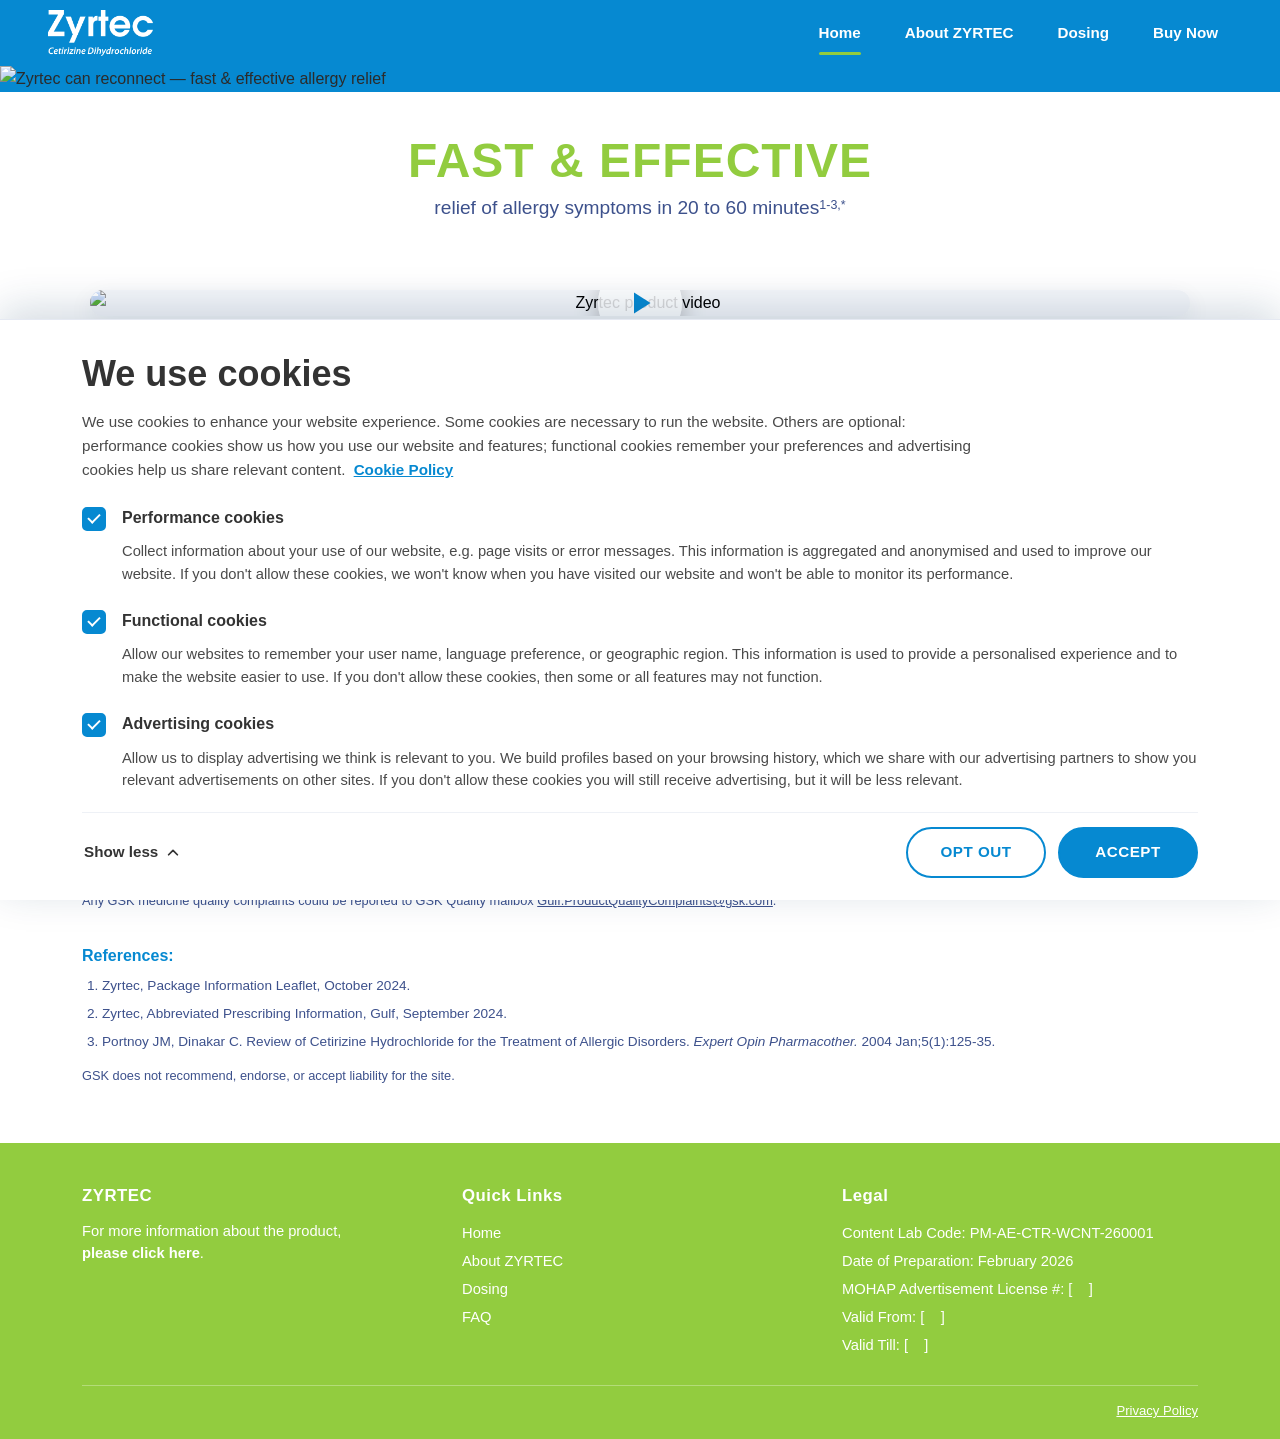
==== index.html @ 3677dd16 "init" ====
<!DOCTYPE html>
<html lang="en">

<head>
  <meta charset="UTF-8" />
  <meta name="viewport" content="width=device-width, initial-scale=1.0" />
  <meta name="description" content="ZYRTEC (Cetirizine Dihydrochloride) — fast & effective relief of allergy symptoms in 20 to 60 minutes." />
  <title>ZYRTEC — Fast &amp; Effective Allergy Relief</title>

  <!-- Bootstrap 5 -->
  <link href="https://cdn.jsdelivr.net/npm/bootstrap@5.3.3/dist/css/bootstrap.min.css" rel="stylesheet" />

  <link rel="stylesheet" href="./css/styles.css" />
</head>

<body>

  <!-- ============== NAVBAR ============== -->
  <nav class="navbar navbar-expand-lg zyrtec-navbar sticky-top" aria-label="Main navigation">
    <div class="container-fluid px-3 px-lg-5">
      <a class="navbar-brand" href="#" aria-label="Zyrtec home">
        <img src="./assets/zertec-logo.png" alt="Zyrtec - Cetirizine Dihydrochloride" class="brand-logo" />
      </a>

      <button class="navbar-toggler" type="button" data-bs-toggle="collapse" data-bs-target="#mainNav" aria-controls="mainNav" aria-expanded="false" aria-label="Toggle navigation">
        <span class="navbar-toggler-icon"></span>
      </button>

      <div class="collapse navbar-collapse justify-content-end" id="mainNav">
        <ul class="navbar-nav align-items-lg-center gap-lg-3">
          <li class="nav-item">
            <a class="nav-link active" aria-current="page" href="#">Home</a>
          </li>
          <li class="nav-item ">
            <a class="nav-link" href="about-zyrtec.html">About ZYRTEC</a>

          </li>
          <li class="nav-item"><a class="nav-link" href="dosing.html">Dosing</a></li>
          <li class="nav-item"><a class="nav-link" href="buy-now.html">Buy Now</a></li>

        </ul>
      </div>
    </div>
  </nav>

  <main id="home">

    <!-- ============== HERO ============== -->
    <section class="hero" aria-labelledby="hero-title">
      <img src="./assets/hero-img.png" alt="Zyrtec can reconnect — fast & effective allergy relief" class="hero-image" />
      <h1 id="hero-title" class="visually-hidden">Zyrtec can RECONNECT — fast and effective allergy relief</h1>
    </section>

    <!-- ============== FAST & EFFECTIVE ============== -->
    <section class="section-title-block text-center" aria-labelledby="fe-title">
      <div class="container">
        <h2 id="fe-title" class="fe-title">FAST &amp; EFFECTIVE</h2>
        <p class="fe-sub">relief of allergy symptoms in 20 to 60 minutes<sup>1-3,*</sup></p>
      </div>
    </section>

    <!-- ============== VIDEO ============== -->
    <section class="video-section" aria-label="Product video">
      <div class="container">
        <button type="button" class="video-thumb" aria-label="Play video">
          <img src="./assets/video-thumb.png" alt="Zyrtec product video" class="video-thumb-img" />
          <span class="video-play" aria-hidden="true">
            <svg viewBox="0 0 24 24" width="36" height="36">
              <path fill="currentColor" d="M8 5v14l11-7z" />
            </svg>
          </span>
        </button>
      </div>
    </section>

    <!-- ============== HOW IT WORKS / CTA CARDS ============== -->
    <section id="about" class="cta-cards" aria-labelledby="cta-heading">
      <div class="container">
        <h2 id="cta-heading" class="visually-hidden">Learn more about ZYRTEC</h2>
        <div class="row justify-content-center g-4">
          <article class="col-12 col-md-6 col-lg-5">
            <div class="cta-card">
              <div class="cta-card-icon">
                <img src="./assets/icon-fallback.png" alt="" class="cta-icon-img" />
              </div>
              <div class="cta-card-body">
                <h3 class="cta-card-title">About <strong>ZYRTEC</strong></h3>
                <a href="#" class="btn btn-lemon btn-sm">Learn More</a>
              </div>
            </div>
          </article>

          <article class="col-12 col-md-6 col-lg-5">
            <div class="cta-card">
              <div class="cta-card-icon">
                <img src="./assets/icon-dose.png" alt="" class="cta-icon-img" />
              </div>
              <div class="cta-card-body">
                <h3 class="cta-card-title">Dosing <strong>Guide</strong></h3>
                <a href="#" class="btn btn-lemon btn-sm">Learn More</a>
              </div>
            </div>
          </article>
        </div>
      </div>
    </section>







    <!-- ============== DISCLAIMER ============== -->
    <section class="disclaimer-section" aria-label="Disclaimer">
      <div class="container">
        <p>*Studies in healthy volunteers show that cetirizine, at doses of 5 and 10 mg strongly inhibits the wheal and flare reactions induced by very high concentrations of histamine into the skin, but the correlation with efficacy is not established.</p>
        <p>Consult your doctor/pharmacist before using the product.</p>
        <p>Trademarks are owned by or licensed to the GSK group of companies. &copy;2026 GSK group of companies or its licensor. All rights reserved.</p>
        <p>Zyrtec at the recommended dose is unlikely to affect your ability to drive or use machines. However, some patients being treated with Zyrtec may feel drowsy, tired or weak.<sup>1</sup></p>
        <p>The illustration used in this material is an artistic depiction and does not presume the models suffer from any disease or was subject to any medical intervention.</p>
        <p>This content is intended for UAE consumers only.</p>
        <p class="mt-3">If you get any side effects, talk to your doctor, pharmacist or nurse.<br>
          You can also report possible side effects for GSK medicines directly via <a href="mailto:gulf.safety@gsk.com">gulf.safety@gsk.com</a>.<br>
          Any GSK medicine quality complaints could be reported to GSK Quality mailbox <a href="mailto:Gulf.ProductQualityComplaints@gsk.com">Gulf.ProductQualityComplaints@gsk.com</a>.</p>
      </div>
    </section>

    <!-- ============== REFERENCES ============== -->
    <section class="references-section" aria-label="References">
      <div class="container">
        <h3 class="references-title">References:</h3>
        <ol class="references-list">
          <li>Zyrtec, Package Information Leaflet, October 2024.</li>
          <li>Zyrtec, Abbreviated Prescribing Information, Gulf, September 2024.</li>
          <li>Portnoy JM, Dinakar C. Review of Cetirizine Hydrochloride for the Treatment of Allergic Disorders. <em>Expert Opin Pharmacother.</em> 2004 Jan;5(1):125-35.</li>
        </ol>
        <p class="ref-note">GSK does not recommend, endorse, or accept liability for the site.</p>
      </div>
    </section>

  </main>

  <!-- ============== FOOTER ============== -->
  <footer class="zyrtec-footer" aria-label="Site footer">
    <div class="container">
      <div class="row g-4">
        <div class="col-md-4">
          <p class="footer-heading">ZYRTEC</p>
          <p class="footer-block">For more information about the product,<br>
            <a href="https://assets.gskinternet.com/pharma/GSKpro/Gulf/Zyrtec/pi_13875_v1_0.pdf" class="footer-link">please click here</a>.
          </p>
        </div>
        <div class="col-md-4">
          <p class="footer-heading">Quick Links</p>
          <ul class="footer-links">
            <li><a href="#">Home</a></li>
            <li><a href="about-zyrtec.html">About ZYRTEC</a></li>
            <li><a href="dosing.html">Dosing</a></li>
            <li><a href="faq.html">FAQ</a></li>
          </ul>
        </div>
        <div class="col-md-4">
          <p class="footer-heading">Legal</p>
          <ul class="footer-meta">
            <li>Content Lab Code: PM-AE-CTR-WCNT-260001</li>
            <li>Date of Preparation: February 2026</li>
            <li>MOHAP Advertisement License #: [&nbsp;&nbsp;&nbsp;&nbsp;]</li>
            <li>Valid From: [&nbsp;&nbsp;&nbsp;&nbsp;]</li>
            <li>Valid Till: [&nbsp;&nbsp;&nbsp;&nbsp;]</li>
          </ul>
        </div>
      </div>
      <div class="footer-bottom text-end">
        <!-- <small>&copy; 2026 GSK group of companies. Always read the label. Zyrtec&reg; is a registered trademark.</small> -->
        <a href="https://privacy.gsk.com/en-in/privacy-notice/general/">Privacy Policy</a>
      </div>
    </div>
  </footer>

  <!-- ============== COOKIES POPUP ============== -->
  <aside id="cookiesPopup" class="cookies-popup" role="dialog" aria-live="polite" aria-labelledby="cookiesTitle" aria-describedby="cookiesIntro" hidden>
    <div class="container">
      <h2 id="cookiesTitle" class="cookies-title">We use cookies</h2>
      <p id="cookiesIntro" class="cookies-intro">
        We use cookies to enhance your website experience. Some cookies are necessary to run the website.
        Others are optional: performance cookies show us how you use our website and features;
        functional cookies remember your preferences and advertising cookies help us share relevant content.
        <a href="#cookie-policy" class="cookies-policy-link">Cookie Policy</a>
      </p>

      <div class="cookies-details" id="cookiesDetails">
        <label class="cookie-option">
          <input type="checkbox" id="cookiePerformance" checked />
          <span class="cookie-check" aria-hidden="true"></span>
          <span class="cookie-option-text">
            <span class="cookie-option-title">Performance cookies</span>
            <span class="cookie-option-desc">
              Collect information about your use of our website, e.g. page visits or error messages.
              This information is aggregated and anonymised and used to improve our website. If you
              don't allow these cookies, we won't know when you have visited our website and won't
              be able to monitor its performance.
            </span>
          </span>
        </label>

        <label class="cookie-option">
          <input type="checkbox" id="cookieFunctional" checked />
          <span class="cookie-check" aria-hidden="true"></span>
          <span class="cookie-option-text">
            <span class="cookie-option-title">Functional cookies</span>
            <span class="cookie-option-desc">
              Allow our websites to remember your user name, language preference, or geographic
              region. This information is used to provide a personalised experience and to make the
              website easier to use. If you don't allow these cookies, then some or all features
              may not function.
            </span>
          </span>
        </label>

        <label class="cookie-option">
          <input type="checkbox" id="cookieAdvertising" checked />
          <span class="cookie-check" aria-hidden="true"></span>
          <span class="cookie-option-text">
            <span class="cookie-option-title">Advertising cookies</span>
            <span class="cookie-option-desc">
              Allow us to display advertising we think is relevant to you. We build profiles based
              on your browsing history, which we share with our advertising partners to show you
              relevant advertisements on other sites. If you don't allow these cookies you will
              still receive advertising, but it will be less relevant.
            </span>
          </span>
        </label>
      </div>

      <div class="cookies-actions">
        <button type="button" class="cookies-toggle" id="cookiesToggle" aria-controls="cookiesDetails" aria-expanded="true">
          <span class="cookies-toggle-label">Show less</span>
          <svg class="cookies-toggle-icon" viewBox="0 0 16 16" width="14" height="14" aria-hidden="true">
            <path fill="none" stroke="currentColor" stroke-width="2" stroke-linecap="round" stroke-linejoin="round" d="M3 10l5-5 5 5" />
          </svg>
        </button>
        <div class="cookies-buttons">
          <button type="button" class="btn btn-cookies-outline" id="cookiesOptOut">OPT OUT</button>
          <button type="button" class="btn btn-cookies-primary" id="cookiesAccept">ACCEPT</button>
        </div>
      </div>
    </div>
  </aside>

  <script src="https://cdn.jsdelivr.net/npm/bootstrap@5.3.3/dist/js/bootstrap.bundle.min.js"></script>
  <script src="./js/script.js"></script>
</body>

</html>
---- css/styles.css ----
/* ========================================================
   ZYRTEC Microsite — Brand Stylesheet
   ======================================================== */

:root {
  --color-lemon: #92cc3f;
  --color-lemon-dark: #7eb334;
  --color-blue: #3d518c;
  --color-zyrtec-blue: #0689d1;
  --color-zyrtec-blue-dark: #056fa9;
  --color-white: #ffffff;
  --color-light-gray: #f5f7fa;
  --color-text: #2b2b2b;
  --color-muted: #6b7280;

  --font-family: Arial, Helvetica, sans-serif;

  --radius-pill: 50px;
  --radius-card: 14px;
  --shadow-card: 0 8px 24px rgba(10, 48, 90, 0.08);
  --shadow-navbar: 0 2px 12px rgba(0, 0, 0, 0.08);
}

/* ---------- Base ---------- */
*,
*::before,
*::after {
  box-sizing: border-box;
}

html {
  scroll-behavior: smooth;
}

body {
  font-family: var(--font-family);
  color: var(--color-text);
  line-height: 1.6;
  background: var(--color-white);
  -webkit-font-smoothing: antialiased;
}

h1,
h2,
h3,
h4 {
  font-family: var(--font-family);
  color: var(--color-blue);
}

h1 {
  font-weight: 700;
}

h2 {
  font-weight: 600;
}

h3 {
  font-weight: 500;
}

a {
  color: var(--color-zyrtec-blue);
  text-decoration: none;
}

a:hover {
  color: var(--color-zyrtec-blue-dark);
  text-decoration: underline;
}

sup {
  font-size: 0.65em;
  top: -0.4em;
}

/* ---------- Buttons ---------- */
.btn-zyrtec {
  background-color: var(--color-zyrtec-blue);
  color: #fff;
  border-radius: var(--radius-pill);
  padding: 12px 28px;
  font-weight: 600;
  border: 0;
  transition: background-color .15s ease, transform .15s ease;
}

.btn-zyrtec:hover {
  background-color: var(--color-zyrtec-blue-dark);
  color: #fff;
  transform: translateY(-1px);
}


.btn-lemon {
  display: inline-block;
  background: var(--color-lemon);
  color: #fff;
  font-weight: 700;
  font-size: clamp(1rem, 1.3vw, 1.25rem);
  padding: 8px 22px;
  border: 2px solid #72bb0b;
  border-radius: 32px;
  box-shadow: 0 1px 3px rgba(0, 0, 0, .2), inset 0 4px 2px rgba(255, 255, 255, .8);
  text-decoration: none;
  transition: background-color .15s ease, transform .15s ease;
  min-width: 150px;
}

.btn-lemon:hover,
.btn-lemon:focus {
  background: var(--color-lemon-dark);
  color: #fff;
  text-decoration: none;
  transform: translateY(-1px);
}


/* .btn-lemon.btn-sm,
.btn-zyrtec.btn-sm {
  padding: 8px 22px;
  font-size: .9rem;
} */

.btn-outline-white {
  border: 2px solid #fff;
  background: transparent;
  color: #fff;
  border-radius: var(--radius-pill);
  padding: 10px 26px;
  font-weight: 600;
  transition: background-color .15s, color .15s;
}

.btn-outline-white:hover {
  background: #fff;
  color: var(--color-zyrtec-blue);
}

.btn-find-relief {
  padding: 8px 22px;
  font-size: .95rem;
}

/* ========================================================
   NAVBAR
   ======================================================== */
.zyrtec-navbar {
  background-color: var(--color-zyrtec-blue);
  padding: 10px 0;
  transition: box-shadow .2s ease;
}

.zyrtec-navbar.is-scrolled {
  box-shadow: var(--shadow-navbar);
}

.zyrtec-navbar .navbar-brand {
  display: inline-flex;
  align-items: center;
  padding: 0;
}

.brand-logo {
  height: 46px;
  width: auto;
  display: block;
}

.zyrtec-navbar .navbar-nav .nav-link {
  color: #fff;
  font-weight: 600;
  padding: 8px 14px !important;
  position: relative;
  font-size: .95rem;
}

.zyrtec-navbar .navbar-nav .nav-link:hover,
.zyrtec-navbar .navbar-nav .nav-link:focus {
  color: #fff;
  opacity: .85;
  text-decoration: none;
}

.zyrtec-navbar .navbar-nav .nav-link.active {
  font-weight: 700;
}

.zyrtec-navbar .navbar-nav .nav-link.active::after,
.zyrtec-navbar .navbar-nav .nav-link:hover::after,
.zyrtec-navbar .navbar-nav .nav-link:focus::after {
  content: "";
  position: absolute;
  left: 14px;
  right: 14px;
  bottom: -2px;
  height: 3px;
  background: var(--color-lemon);
  border-radius: 2px;
}

.zyrtec-navbar .navbar-toggler {
  border: 2px solid rgba(255, 255, 255, .7);
  padding: 6px 10px;
  border-radius: 8px;
  box-shadow: none;
}

.zyrtec-navbar .navbar-toggler:focus {
  box-shadow: 0 0 0 3px rgba(255, 255, 255, .35);
}

.zyrtec-navbar .navbar-toggler-icon {
  background-image: url("data:image/svg+xml;charset=utf-8,%3Csvg xmlns='http://www.w3.org/2000/svg' viewBox='0 0 30 30'%3E%3Cpath stroke='rgba(255,255,255,1)' stroke-linecap='round' stroke-miterlimit='10' stroke-width='2.5' d='M4 7h22M4 15h22M4 23h22'/%3E%3C/svg%3E");
  width: 1.4em;
  height: 1.4em;
}

.zyrtec-navbar .dropdown-menu {
  border: 0;
  box-shadow: var(--shadow-card);
  border-radius: 10px;
}

.zyrtec-navbar .dropdown-item:hover {
  background: var(--color-light-gray);
  color: var(--color-zyrtec-blue);
}

/* ========================================================
   HERO
   ======================================================== */
.hero {
  position: relative;
  width: 100%;
  overflow: hidden;
  background-color: var(--color-zyrtec-blue);
}

.hero-image {
  display: block;
  width: 100%;
  height: auto;
  object-fit: cover;
  object-position: center;
}

/* ========================================================
   FAST & EFFECTIVE block
   ======================================================== */
.section-title-block {
  padding: 40px 0 20px;
}

.fe-title {
  color: var(--color-lemon);
  font-weight: 700;
  font-size: clamp(2rem, 4vw, 3rem);
  letter-spacing: 1px;
  margin: 0;
}

.fe-sub {
  color: var(--color-blue);
  font-size: clamp(1rem, 1.5vw, 1.25rem);
  margin-top: 4px;
}

/* ========================================================
   VIDEO SECTION
   ======================================================== */
.video-section {
  padding: 30px 0 50px;
}

.video-thumb {
  position: relative;
  display: block;
  width: 100%;
  max-width: 1100px;
  margin: 0 auto;
  border: 0;
  padding: 0;
  background: var(--color-light-gray);
  border-radius: var(--radius-card);
  overflow: hidden;
  cursor: pointer;
  box-shadow: var(--shadow-card);
}

.video-thumb-img {
  width: 100%;
  height: auto;
  display: block;
  object-fit: cover;
}

.video-play {
  position: absolute;
  top: 50%;
  left: 50%;
  transform: translate(-50%, -50%);
  width: 84px;
  height: 84px;
  background: rgba(255, 255, 255, .85);
  color: var(--color-zyrtec-blue);
  border-radius: 50%;
  display: flex;
  align-items: center;
  justify-content: center;
  box-shadow: 0 8px 24px rgba(0, 0, 0, .25);
  transition: transform .2s ease, background-color .2s ease;
}

.video-thumb:hover .video-play {
  transform: translate(-50%, -50%) scale(1.06);
  background: #fff;
}

/* ========================================================
   CTA CARDS (About / Dosing)
   ======================================================== */
.cta-cards {
  padding: 40px 0 60px;
}

.cta-card {
  background: #fff;
  border-radius: var(--radius-card);
  padding: 24px;
  display: flex;
  align-items: center;
  gap: 20px;
  box-shadow: var(--shadow-card);
  transition: transform .2s ease, box-shadow .2s ease;
}

.cta-card:hover {
  transform: translateY(-3px);
  box-shadow: 0 14px 32px rgba(10, 48, 90, 0.12);
}

.cta-card-icon {
  flex: 0 0 120px;
  width: 120px;
  height: 120px;
  display: flex;
  align-items: center;
  justify-content: center;
}

.cta-icon-img {
  max-width: 100%;
  max-height: 100%;
  object-fit: contain;
}

.cta-card-body {
  flex: 1;
}

.cta-card-title {
  color: var(--color-zyrtec-blue);
  font-size: 1.35rem;
  font-weight: 500;
  margin: 0 0 10px;
  line-height: 1.15;
}

.cta-card-title strong {
  font-weight: 700;
  display: block;
}



/* ========================================================
   DISCLAIMER + REFERENCES
   ======================================================== */
.disclaimer-section {
  padding: 40px 0 10px;
  color: var(--color-blue);
  font-size: .8rem;
  line-height: 1.5;
  border-top: 1px solid #e5e9f2;
}

.disclaimer-section p {
  margin-bottom: .35rem;
}

.disclaimer-section a {
  color: var(--color-blue);
  text-decoration: underline;
}

.references-section {
  padding: 20px 0 40px;
  font-size: .85rem;
  color: var(--color-blue);
}

.references-title {
  color: var(--color-zyrtec-blue);
  font-size: 1rem;
  font-weight: 700;
  margin-bottom: 10px;
}

.references-list {
  padding-left: 20px;
  margin-bottom: 14px;
}

.references-list li {
  margin-bottom: 6px;
}

.ref-note {
  color: var(--color-blue);
  font-size: .8rem;
}

/* ========================================================
   FOOTER
   ======================================================== */
.zyrtec-footer {
  background: var(--color-lemon);
  color: #fff;
  padding: 40px 0 18px;
  font-size: .92rem;
}

.zyrtec-footer a {
  color: #fff;
  text-decoration: none;
}

.zyrtec-footer a:hover {
  color: #fff;
  text-decoration: underline;
  opacity: .9;
}

.footer-heading {
  font-weight: 700;
  font-size: 1.05rem;
  color: #fff;
  margin-bottom: 10px;
  letter-spacing: .5px;
}

.footer-block {
  margin: 0;
  line-height: 1.5;
}

.footer-link {
  color: #fff;
  text-decoration: underline;
  font-weight: 600;
}

.footer-links,
.footer-meta {
  list-style: none;
  padding: 0;
  margin: 0;
  line-height: 1.9;
}

.footer-links li a {
  display: inline-block;
}

.footer-bottom {
  /* display: flex;
  justify-content: space-between;
  align-items: center;
  gap: 12px;
  flex-wrap: wrap; */
  margin-top: 26px;
  padding-top: 14px;
  border-top: 1px solid rgba(255, 255, 255, .3);
  font-size: .82rem;
}

.footer-bottom a {
  text-decoration: underline;
}

/* ========================================================
   RESPONSIVE
   ======================================================== */
@media (max-width: 991.98px) {
  .zyrtec-navbar .navbar-collapse {
    background: var(--color-zyrtec-blue);
    padding: 14px 18px;
    margin-top: 10px;
    border-radius: 10px;
    box-shadow: 0 8px 20px rgba(0, 0, 0, .15);
  }

  .zyrtec-navbar .navbar-nav {
    gap: 4px;
  }

  .zyrtec-navbar .navbar-nav .nav-link {
    padding: 10px 14px !important;
    border-radius: 6px;
  }

  .zyrtec-navbar .navbar-nav .nav-link:hover,
  .zyrtec-navbar .navbar-nav .nav-link:focus {
    background: rgba(255, 255, 255, .1);
    opacity: 1;
  }

  .zyrtec-navbar .navbar-nav .nav-link.active {
    background: rgba(255, 255, 255, .15);
  }

  .zyrtec-navbar .navbar-nav .nav-link.active::after,
  .zyrtec-navbar .navbar-nav .nav-link:hover::after,
  .zyrtec-navbar .navbar-nav .nav-link:focus::after {
    display: none;
  }

  .btn-find-relief {
    display: inline-block;
    margin-top: 10px;
  }

  .cta-card {
    flex-direction: column;
    text-align: center;
  }
}

@media (max-width: 575.98px) {
  .brand-logo {
    height: 38px;
  }

  .footer-bottom {
    justify-content: center;
    text-align: center;
  }
}

/* ========================================================
   COOKIES POPUP
   ======================================================== */
.cookies-popup {
  position: fixed;
  left: 0;
  right: 0;
  bottom: 0;
  z-index: 1080;
  background: #fff;
  color: #333;
  padding: 32px 0 22px;
  box-shadow: 0 -10px 40px rgba(10, 48, 90, 0.18);
  border-top: 1px solid #e5e9f2;
  max-height: 92vh;
  overflow-y: auto;
  animation: cookiesSlideUp .3s ease-out;
}

.cookies-popup[hidden] {
  display: none;
}

@keyframes cookiesSlideUp {
  from {
    transform: translateY(100%);
    opacity: 0;
  }

  to {
    transform: translateY(0);
    opacity: 1;
  }
}

.cookies-title {
  color: #333;
  font-weight: 700;
  font-size: clamp(1.6rem, 3vw, 2.25rem);
  margin: 0 0 14px;
}

.cookies-intro {
  color: #4a4a4a;
  font-size: .95rem;
  line-height: 1.6;
  max-width: 900px;
  margin: 0 0 22px;
}

.cookies-policy-link {
  color: var(--color-zyrtec-blue);
  font-weight: 700;
  text-decoration: underline;
  margin-left: 4px;
  white-space: nowrap;
}

.cookies-policy-link:hover {
  color: var(--color-zyrtec-blue-dark);
}

/* Collapsible detail area */
.cookies-details {
  display: grid;
  gap: 22px;
  margin-bottom: 20px;
  overflow: hidden;
  transition: max-height .3s ease, opacity .25s ease, margin .25s ease;
}

.cookies-popup.is-collapsed .cookies-details {
  max-height: 0;
  opacity: 0;
  margin-bottom: 0;
  pointer-events: none;
}

/* Cookie option row (checkbox + text) */
.cookie-option {
  display: grid;
  grid-template-columns: auto 1fr;
  gap: 16px;
  align-items: start;
  cursor: pointer;
  margin: 0;
}

.cookie-option>input[type="checkbox"] {
  position: absolute;
  opacity: 0;
  width: 1px;
  height: 1px;
  pointer-events: none;
}

.cookie-check {
  display: inline-flex;
  align-items: center;
  justify-content: center;
  width: 24px;
  height: 24px;
  border: 2px solid var(--color-zyrtec-blue);
  border-radius: 5px;
  background: #fff;
  transition: background-color .15s ease, border-color .15s ease;
  flex-shrink: 0;
  margin-top: 2px;
}

.cookie-check::after {
  content: "";
  width: 12px;
  height: 7px;
  border-left: 2.5px solid #fff;
  border-bottom: 2.5px solid #fff;
  transform: rotate(-45deg) translate(1px, -1px);
  opacity: 0;
  transition: opacity .15s ease;
}

.cookie-option>input[type="checkbox"]:checked+.cookie-check {
  background: var(--color-zyrtec-blue);
}

.cookie-option>input[type="checkbox"]:checked+.cookie-check::after {
  opacity: 1;
}

.cookie-option>input[type="checkbox"]:focus-visible+.cookie-check {
  box-shadow: 0 0 0 3px rgba(6, 137, 209, .25);
}

.cookie-option-text {
  display: block;
}

.cookie-option-title {
  display: block;
  color: #333;
  font-weight: 700;
  font-size: 1rem;
  margin-bottom: 10px;
}

.cookie-option-desc {
  display: block;
  color: #4a4a4a;
  font-size: .92rem;
  line-height: 1.55;
}

/* Actions row */
.cookies-actions {
  display: flex;
  justify-content: space-between;
  align-items: center;
  gap: 20px;
  flex-wrap: wrap;
  padding-top: 14px;
  border-top: 1px solid #eef1f6;
}

.cookies-toggle {
  display: inline-flex;
  align-items: center;
  gap: 8px;
  background: transparent;
  border: 0;
  color: #333;
  font-weight: 700;
  font-size: .95rem;
  padding: 6px 2px;
  cursor: pointer;
}

.cookies-toggle:hover {
  color: var(--color-zyrtec-blue);
}

.cookies-toggle-icon {
  transition: transform .2s ease;
}

.cookies-popup.is-collapsed .cookies-toggle-icon {
  transform: rotate(180deg);
}

.cookies-buttons {
  display: flex;
  gap: 12px;
  flex-wrap: wrap;
}

.btn-cookies-outline,
.btn-cookies-primary {
  min-width: 140px;
  padding: 12px 28px;
  font-weight: 700;
  font-size: .95rem;
  letter-spacing: .5px;
  border-radius: var(--radius-pill);
  border: 2px solid var(--color-zyrtec-blue);
  transition: background-color .15s ease, color .15s ease, transform .15s ease;
}

.btn-cookies-outline {
  background: #fff;
  color: var(--color-zyrtec-blue);
}

.btn-cookies-outline:hover {
  background: var(--color-zyrtec-blue);
  color: #fff;
}

.btn-cookies-primary {
  background: var(--color-zyrtec-blue);
  color: #fff;
}

.btn-cookies-primary:hover {
  background: var(--color-zyrtec-blue-dark);
  border-color: var(--color-zyrtec-blue-dark);
}

@media (max-width: 575.98px) {
  .cookies-popup {
    padding: 22px 0 16px;
  }

  .cookies-actions {
    flex-direction: column;
    align-items: stretch;
  }

  .cookies-buttons {
    justify-content: stretch;
  }

  .btn-cookies-outline,
  .btn-cookies-primary {
    flex: 1;
    min-width: 0;
  }

  .cookies-toggle {
    align-self: flex-start;
  }
}
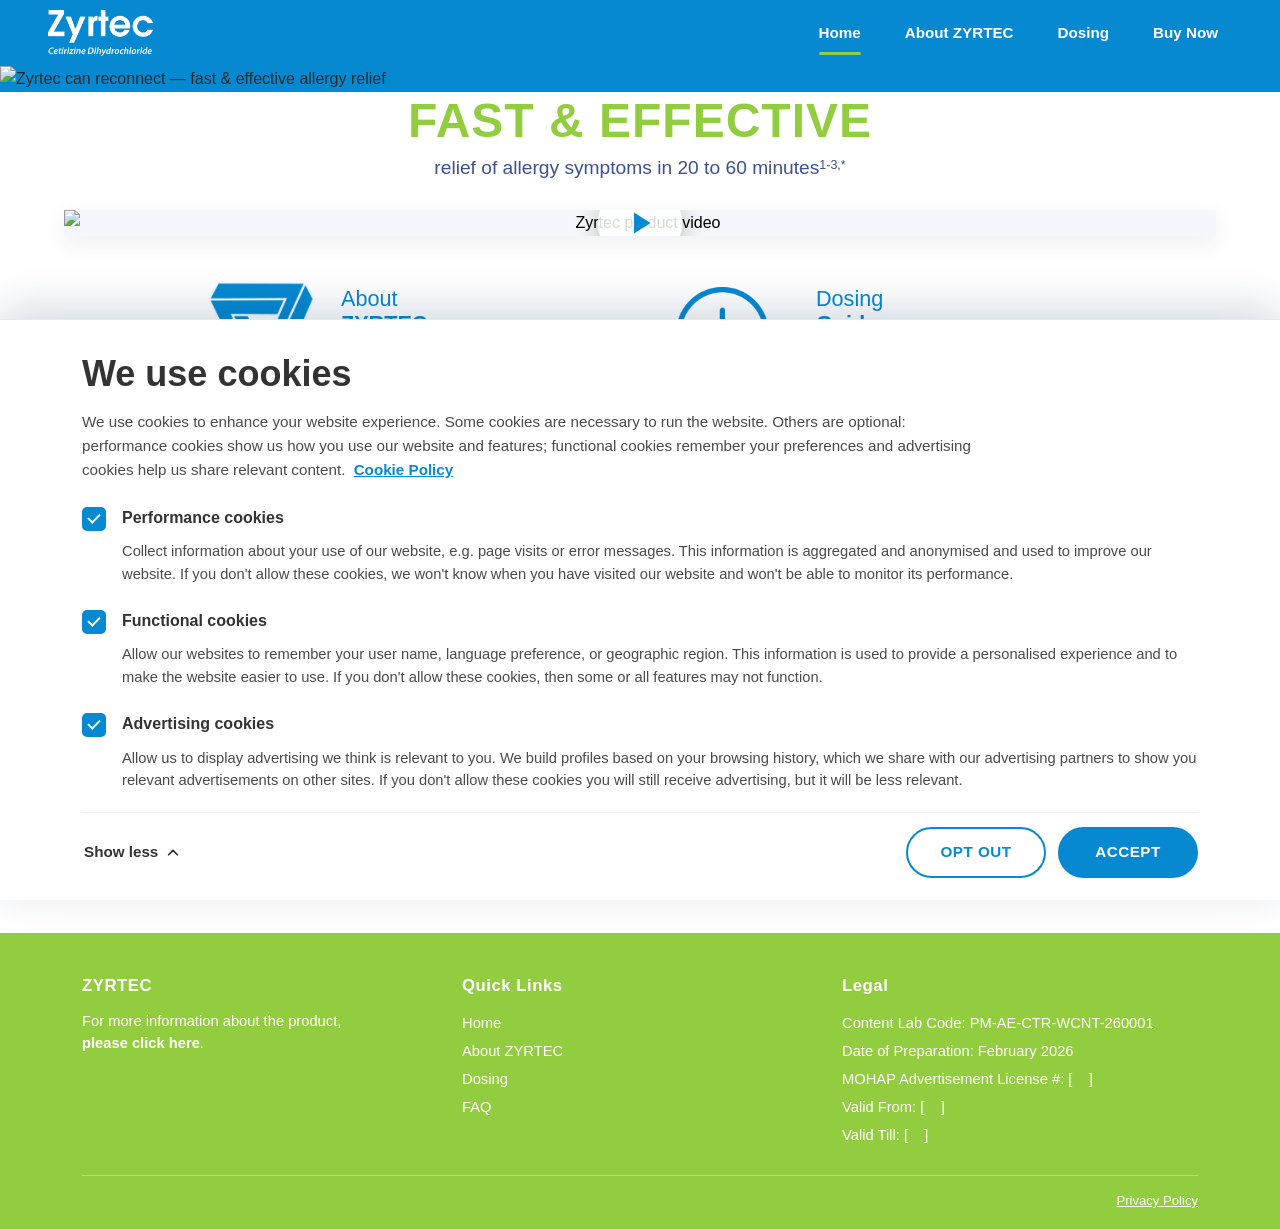
==== commit c0fb6562: "spaceing edits Co-authored-by: Copilot <copilot@github.com>" ====
--- a/index.html
+++ b/index.html
@@ -61,7 +61,7 @@
 
     <!-- ============== VIDEO ============== -->
     <section class="video-section" aria-label="Product video">
-      <div class="container">
+      <div class="container-fluid">
         <button type="button" class="video-thumb" aria-label="Play video">
           <img src="./assets/video-thumb.png" alt="Zyrtec product video" class="video-thumb-img" />
           <span class="video-play" aria-hidden="true">
@@ -85,7 +85,7 @@
               </div>
               <div class="cta-card-body">
                 <h3 class="cta-card-title">About <strong>ZYRTEC</strong></h3>
-                <a href="#" class="btn btn-lemon btn-sm">Learn More</a>
+                <a href="about-zyrtec.html" class="btn btn-lemon btn-sm">Learn More</a>
               </div>
             </div>
           </article>
@@ -97,7 +97,7 @@
               </div>
               <div class="cta-card-body">
                 <h3 class="cta-card-title">Dosing <strong>Guide</strong></h3>
-                <a href="#" class="btn btn-lemon btn-sm">Learn More</a>
+                <a href="dosing.html" class="btn btn-lemon btn-sm">Learn More</a>
               </div>
             </div>
           </article>
--- a/css/styles.css
+++ b/css/styles.css
@@ -250,7 +250,7 @@
    FAST & EFFECTIVE block
    ======================================================== */
 .section-title-block {
-  padding: 40px 0 20px;
+  padding: 0px 0 0px;
 }
 
 .fe-title {
@@ -271,19 +271,19 @@
    VIDEO SECTION
    ======================================================== */
 .video-section {
-  padding: 30px 0 50px;
+  padding: 10px 0 10px;
 }
 
 .video-thumb {
   position: relative;
   display: block;
   width: 100%;
-  max-width: 1100px;
+  max-width: 90vw;
   margin: 0 auto;
   border: 0;
   padding: 0;
   background: var(--color-light-gray);
-  border-radius: var(--radius-card);
+  /* border-radius: var(--radius-card); */
   overflow: hidden;
   cursor: pointer;
   box-shadow: var(--shadow-card);
@@ -322,24 +322,24 @@
    CTA CARDS (About / Dosing)
    ======================================================== */
 .cta-cards {
-  padding: 40px 0 60px;
+  padding: 10px 0;
 }
 
 .cta-card {
   background: #fff;
-  border-radius: var(--radius-card);
+  /* border-radius: var(--radius-card); */
   padding: 24px;
   display: flex;
   align-items: center;
   gap: 20px;
-  box-shadow: var(--shadow-card);
+  /* box-shadow: var(--shadow-card); */
   transition: transform .2s ease, box-shadow .2s ease;
 }
 
-.cta-card:hover {
+/* .cta-card:hover {
   transform: translateY(-3px);
   box-shadow: 0 14px 32px rgba(10, 48, 90, 0.12);
-}
+} */
 
 .cta-card-icon {
   flex: 0 0 120px;
@@ -379,12 +379,13 @@
    DISCLAIMER + REFERENCES
    ======================================================== */
 .disclaimer-section {
-  padding: 40px 0 10px;
+  padding: 20px 0;
   color: var(--color-blue);
   font-size: .8rem;
   line-height: 1.5;
   border-top: 1px solid #e5e9f2;
 }
+
 
 .disclaimer-section p {
   margin-bottom: .35rem;
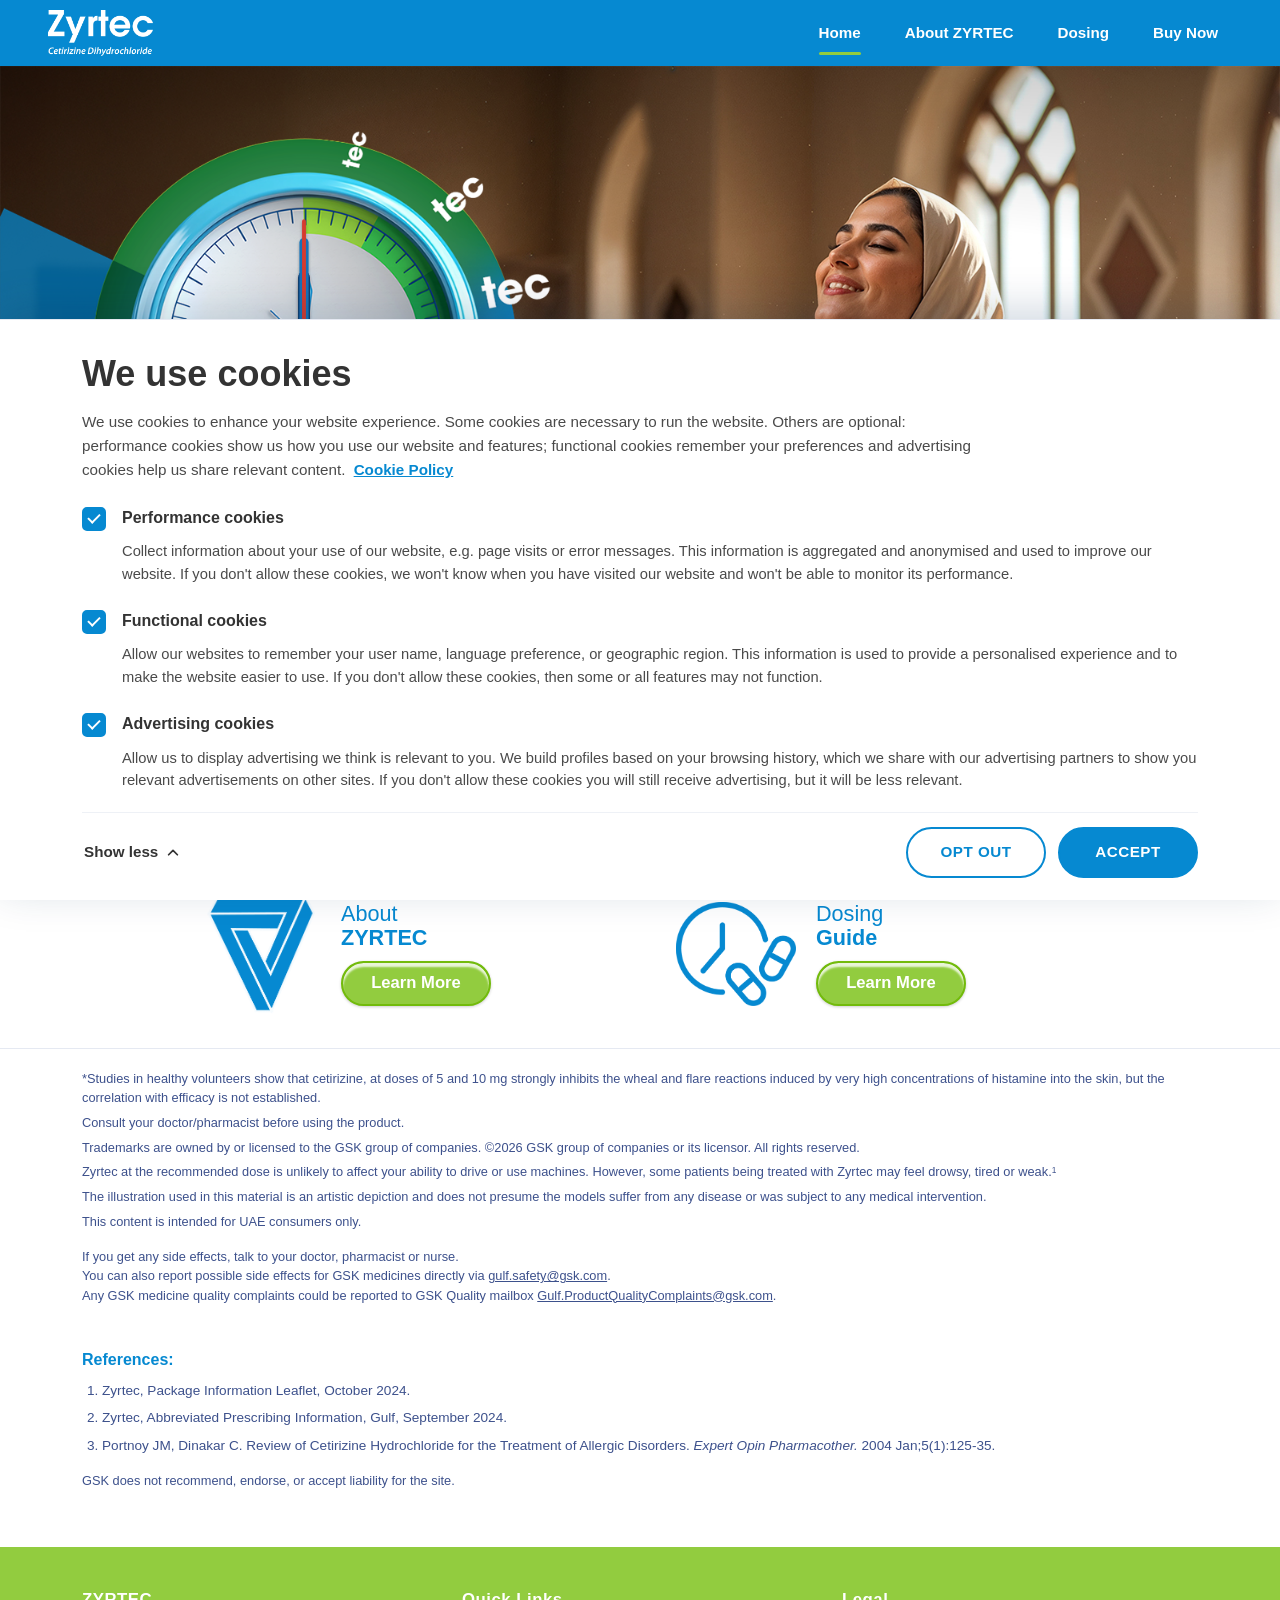
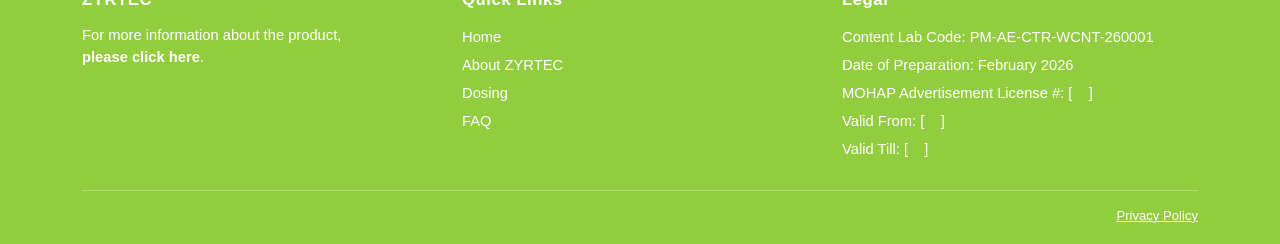
==== commit 66cd7bec: "update hero-bg" ====
--- a/index.html
+++ b/index.html
@@ -47,8 +47,51 @@
 
     <!-- ============== HERO ============== -->
     <section class="hero" aria-labelledby="hero-title">
-      <img src="./assets/hero-img.png" alt="Zyrtec can reconnect — fast & effective allergy relief" class="hero-image" />
-      <h1 id="hero-title" class="visually-hidden">Zyrtec can RECONNECT — fast and effective allergy relief</h1>
+      <!-- <img src="./assets/hero-img.png" alt="Zyrtec can reconnect — fast & effective allergy relief" class="hero-image" /> -->
+      <!-- <h1 id="hero-title" class="visually-hidden">Zyrtec can RECONNECT — fast and effective allergy relief</h1> -->
+
+      <div class="banner" role="img" aria-label="Zyrtec — fast and effective relief of allergy symptoms. Zyrtec can reconnect.">
+        <div class="layer bg"></div>
+        <div class="layer vignette"></div>
+        <div class="layer composition"></div>
+
+        <!-- SVG clock overlay : the second hand ticks on top of the static dial -->
+        <div class="clock">
+          <svg viewBox="0 0 100 100" xmlns="http://www.w3.org/2000/svg">
+            <!-- Light shadow under hands so they read against the white face -->
+            <defs>
+              <filter id="handshadow1" x="-20%" y="-20%" width="140%" height="140%">
+                <feGaussianBlur in="SourceAlpha" stdDeviation=".4" />
+                <feOffset dx="0" dy=".5" />
+                <feComponentTransfer>
+                  <feFuncA type="linear" slope=".35" />
+                </feComponentTransfer>
+                <feMerge>
+                  <feMergeNode />
+                  <feMergeNode in="SourceGraphic" />
+                </feMerge>
+              </filter>
+            </defs>
+            <g filter="url(#handshadow1)">
+              <!-- Hour hand : short, thick, dark blue -->
+              <line class="hand-hour" x1="50" y1="50" x2="50" y2="30" stroke="#0e3d6e" stroke-width="3.4" stroke-linecap="round" />
+              <!-- Minute hand : longer, medium, mid-blue -->
+              <line class="hand-minute" x1="50" y1="50" x2="50" y2="20" stroke="#1872b8" stroke-width="2.6" stroke-linecap="round" />
+              <!-- Second hand : thin, red — the iconic "tick-tock" -->
+              <line class="hand-second" x1="50" y1="55" x2="50" y2="14" stroke="#d63b2f" stroke-width="1.1" stroke-linecap="round" />
+              <!-- Center pin -->
+              <circle class="hand-pin" cx="50" cy="50" r="2.2" fill="#0e3d6e" />
+              <circle class="hand-pin" cx="50" cy="50" r=".9" fill="#fff" />
+            </g>
+          </svg>
+        </div>
+
+        <div class="layer clouds"></div>
+        <div class="layer shine"></div>
+        <div class="layer cta-glow"></div>
+
+        <a class="cta-link" href="https://groupvhm.net/hosting/GSK/Zyrtec_Microsite/about-zyrtec.html" aria-label="Learn more about Zyrtec"></a>
+      </div>
     </section>
 
     <!-- ============== FAST & EFFECTIVE ============== -->
--- a/css/styles.css
+++ b/css/styles.css
@@ -116,6 +116,350 @@
   transform: translateY(-1px);
 }
 
+/* ---------- Banner stage (1600x800, fluid) ---------- */
+.banner {
+  position: relative;
+  width: 100%;
+  max-width: 100vw;
+  aspect-ratio: 2 / 1;
+  margin: 0 auto;
+  overflow: hidden;
+  background: #000;
+  /* box-shadow: 0 10px 30px rgba(0, 0, 0, .12); */
+  isolation: isolate;
+}
+
+.layer {
+  position: absolute;
+  inset: 0;
+  width: 100%;
+  height: 100%;
+  background-position: center center;
+  background-repeat: no-repeat;
+  background-size: cover;
+  will-change: transform, opacity, filter;
+}
+
+/* ---------- Layer 1 : Background photo (woman, relief scene) ---------- */
+.bg {
+  background-image: url("../assets/v1_bg_woman.jpg");
+  transform-origin: 70% 50%;
+  animation: kenburns 8s ease-in-out infinite;
+}
+
+/* Soft warm vignette to lift the foreground off the photo */
+.vignette {
+  background: radial-gradient(ellipse at 70% 50%,
+      rgba(0, 0, 0, 0) 35%,
+      rgba(0, 0, 0, .18) 70%,
+      rgba(0, 0, 0, .42) 100%);
+  pointer-events: none;
+  animation: vignette-pulse 8s ease-in-out infinite;
+}
+
+/* ---------- Layer 2 : Foreground composition
+       (blue curve + timer + product + CTA copy) — slides in as one unit ---------- */
+.composition {
+  background-image: url("../assets/v1_timer_composition.png");
+  transform-origin: 50% 100%;
+  animation: composition-in 8s cubic-bezier(.22, .9, .3, 1) infinite;
+}
+
+/* ---------- Layer 3 : Animated SVG clock overlay ----------
+     Sits exactly over the static clock at center (380,353) r=220 in 1600x800.
+     The face PNG underneath provides the dial; only the hands here animate. */
+.clock {
+  position: absolute;
+  left: 10%;
+  /* (380 - 220) / 1600 */
+  top: 16.625%;
+  /* (353 - 220) / 800  */
+  width: 27.5%;
+  /* 440 / 1600 */
+  height: 55%;
+  /* 440 / 800  */
+  transform-origin: 50% 100%;
+  animation: composition-in 8s cubic-bezier(.22, .9, .3, 1) infinite;
+  pointer-events: none;
+}
+
+.clock svg {
+  width: 100%;
+  height: 100%;
+  display: block;
+  overflow: visible;
+}
+
+/* The hour and minute hands match the static design's pose, but drift slowly */
+.hand-hour {
+  transform-origin: 50px 50px;
+  animation: hour-drift 480s linear infinite;
+}
+
+.hand-minute {
+  transform-origin: 50px 50px;
+  animation: minute-drift 60s linear infinite;
+}
+
+/* Second hand: tick-tock, 30 discrete ticks per loop */
+.hand-second {
+  transform-origin: 50px 50px;
+  animation: tick-tock 6s steps(30, end) infinite;
+}
+
+.hand-pin {
+  transform-origin: 50px 50px;
+}
+
+/* ---------- Layer 4 : White clouds — FOREGROUND, on top of the composition ---------- */
+.clouds {
+  background-image: url("../assets/v1_clouds.png");
+  background-size: 100% auto;
+  background-position: bottom center;
+  animation: clouds-drift 8s ease-in-out infinite;
+}
+
+/* ---------- Layer 5 : Shine sweep across the whole banner ---------- */
+.shine {
+  background: linear-gradient(115deg,
+      rgba(255, 255, 255, 0) 38%,
+      rgba(255, 255, 255, .32) 50%,
+      rgba(255, 255, 255, 0) 62%);
+  mix-blend-mode: screen;
+  transform: translateX(-110%);
+  animation: shine-sweep 8s ease-in-out infinite;
+  pointer-events: none;
+}
+
+/* ---------- Layer 6 : CTA breathing pulse ---------- */
+.cta-glow {
+  background: radial-gradient(circle at 78% 52%,
+      rgba(0, 153, 213, .35) 0%,
+      rgba(0, 153, 213, 0) 16%);
+  mix-blend-mode: screen;
+  opacity: 0;
+  animation: cta-breathe 8s ease-in-out infinite;
+  pointer-events: none;
+}
+
+/* ---------- Click-through CTA hit area ---------- */
+.cta-link {
+  position: absolute;
+  top: 38%;
+  left: 64%;
+  width: 26%;
+  height: 24%;
+  cursor: pointer;
+  z-index: 10;
+  text-decoration: none;
+}
+
+/* ============================================================
+     KEYFRAMES (8s loop)
+     ============================================================ */
+
+@keyframes kenburns {
+  0% {
+    transform: scale(1.06) translateX(0);
+  }
+
+  45% {
+    transform: scale(1.02) translateX(-1.2%);
+  }
+
+  70% {
+    transform: scale(1.02) translateX(-1.2%);
+  }
+
+  100% {
+    transform: scale(1.06) translateX(0);
+  }
+}
+
+@keyframes vignette-pulse {
+  0% {
+    opacity: .55;
+  }
+
+  45% {
+    opacity: .85;
+  }
+
+  100% {
+    opacity: .55;
+  }
+}
+
+/* Composition entrance — also applied to the SVG clock so they move as one */
+@keyframes composition-in {
+  0% {
+    transform: translateY(8%) scale(.96);
+    opacity: 0;
+    filter: blur(6px);
+  }
+
+  14% {
+    transform: translateY(2%) scale(.985);
+    opacity: .9;
+    filter: blur(2px);
+  }
+
+  30% {
+    transform: translateY(0) scale(1);
+    opacity: 1;
+    filter: blur(0);
+  }
+
+  70% {
+    transform: translateY(0) scale(1);
+    opacity: 1;
+    filter: blur(0);
+  }
+
+  90% {
+    transform: translateY(0) scale(1.005);
+    opacity: 1;
+    filter: blur(0);
+  }
+
+  100% {
+    transform: translateY(2%) scale(.99);
+    opacity: 0;
+    filter: blur(3px);
+  }
+}
+
+/* Clouds drift up from below the frame */
+@keyframes clouds-drift {
+  0% {
+    transform: translateY(40%);
+    opacity: 0;
+  }
+
+  22% {
+    transform: translateY(0);
+    opacity: 1;
+  }
+
+  78% {
+    transform: translateY(0);
+    opacity: 1;
+  }
+
+  100% {
+    transform: translateY(20%);
+    opacity: 0;
+  }
+}
+
+/* Hour hand : almost imperceptible drift */
+@keyframes hour-drift {
+  from {
+    transform: rotate(0deg);
+  }
+
+  to {
+    transform: rotate(15deg);
+  }
+}
+
+/* Minute hand : visible slow sweep */
+@keyframes minute-drift {
+  from {
+    transform: rotate(0deg);
+  }
+
+  to {
+    transform: rotate(360deg);
+  }
+}
+
+/* Second hand : 30 discrete ticks per 6s — clearly "tick-tock" */
+@keyframes tick-tock {
+  from {
+    transform: rotate(0deg);
+  }
+
+  to {
+    transform: rotate(360deg);
+  }
+}
+
+@keyframes shine-sweep {
+
+  0%,
+  38% {
+    transform: translateX(-110%);
+    opacity: 0;
+  }
+
+  45% {
+    opacity: 1;
+  }
+
+  62% {
+    transform: translateX(110%);
+    opacity: 1;
+  }
+
+  63%,
+  100% {
+    transform: translateX(110%);
+    opacity: 0;
+  }
+}
+
+@keyframes cta-breathe {
+
+  0%,
+  32% {
+    opacity: 0;
+  }
+
+  45% {
+    opacity: .9;
+  }
+
+  55% {
+    opacity: .15;
+  }
+
+  65% {
+    opacity: .85;
+  }
+
+  75% {
+    opacity: .15;
+  }
+
+  100% {
+    opacity: 0;
+  }
+}
+
+@media (prefers-reduced-motion: reduce) {
+
+  .bg,
+  .clouds,
+  .composition,
+  .shine,
+  .cta-glow,
+  .vignette,
+  .clock,
+  .hand-hour,
+  .hand-minute,
+  .hand-second {
+    animation: none !important;
+  }
+
+  .clouds,
+  .composition,
+  .clock {
+    opacity: 1;
+    transform: none;
+    filter: none;
+  }
+}
 
 /* .btn-lemon.btn-sm,
 .btn-zyrtec.btn-sm {
@@ -235,7 +579,7 @@
   position: relative;
   width: 100%;
   overflow: hidden;
-  background-color: var(--color-zyrtec-blue);
+  /* background-color: var(--color-zyrtec-blue); */
 }
 
 .hero-image {
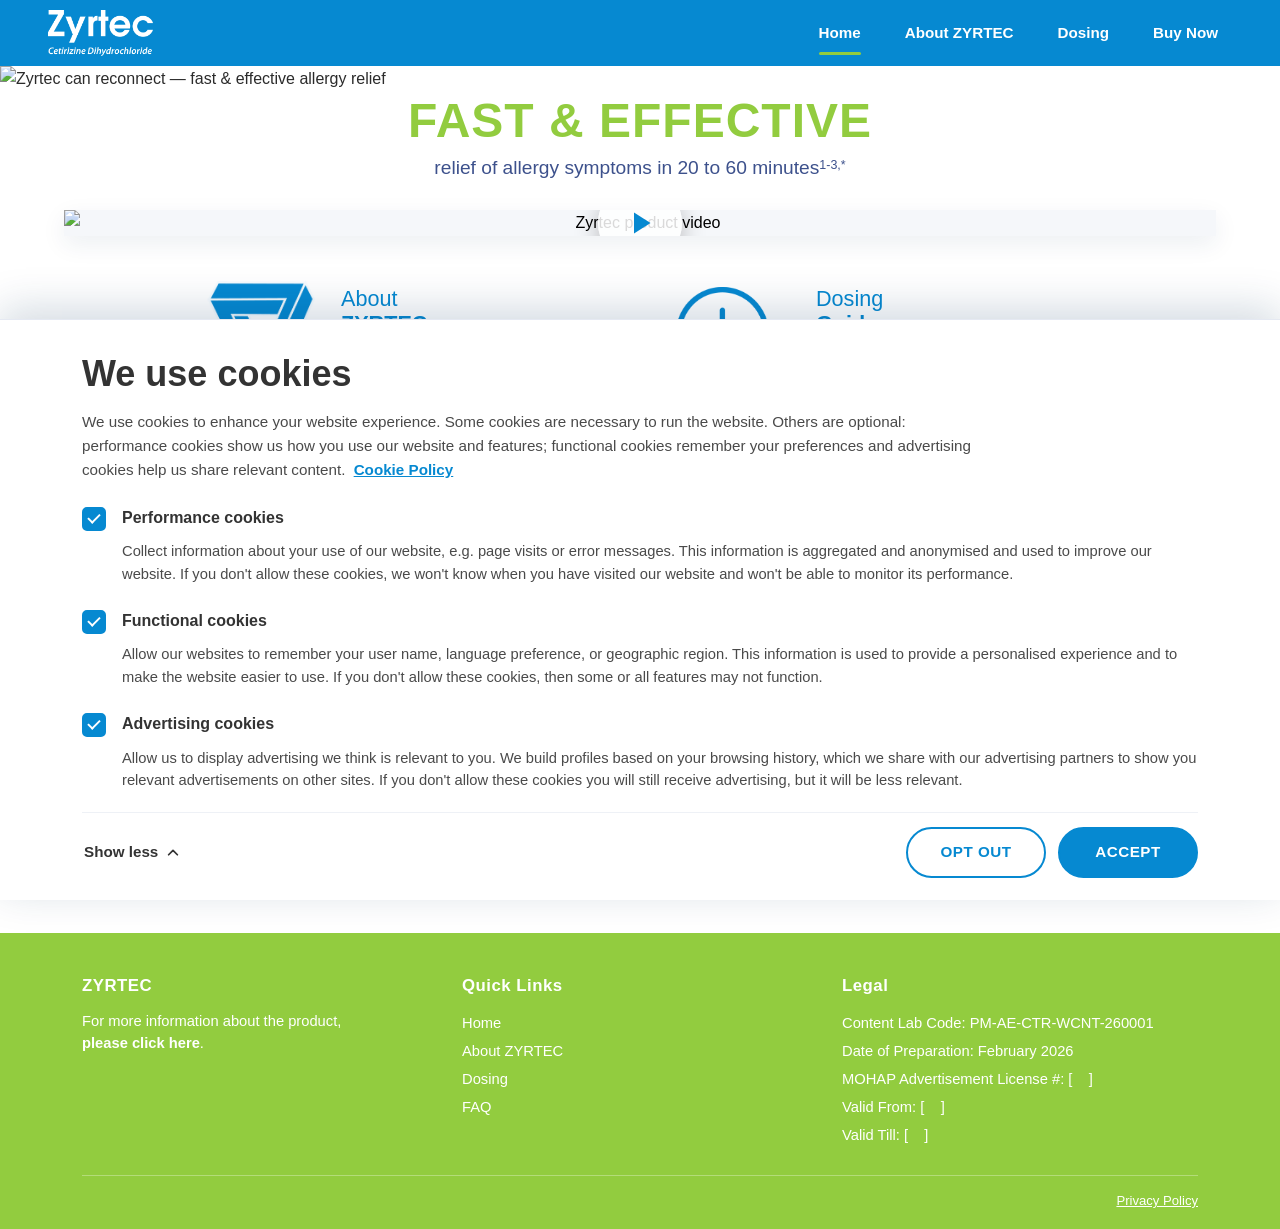
==== commit 163bb18b: "updated 29-4" ====
--- a/index.html
+++ b/index.html
@@ -10,7 +10,7 @@
   <!-- Bootstrap 5 -->
   <link href="https://cdn.jsdelivr.net/npm/bootstrap@5.3.3/dist/css/bootstrap.min.css" rel="stylesheet" />
 
-  <link rel="stylesheet" href="./css/styles.css" />
+  <link rel="stylesheet" href="./css/styles.css?v=20260431" />
 </head>
 
 <body>
@@ -47,140 +47,98 @@
 
     <!-- ============== HERO ============== -->
     <section class="hero" aria-labelledby="hero-title">
-      <!-- <img src="./assets/hero-img.png" alt="Zyrtec can reconnect — fast & effective allergy relief" class="hero-image" /> -->
-      <!-- <h1 id="hero-title" class="visually-hidden">Zyrtec can RECONNECT — fast and effective allergy relief</h1> -->
-
-      <div class="banner" role="img" aria-label="Zyrtec — fast and effective relief of allergy symptoms. Zyrtec can reconnect.">
-        <div class="layer bg"></div>
-        <div class="layer vignette"></div>
-        <div class="layer composition"></div>
-
-        <!-- SVG clock overlay : the second hand ticks on top of the static dial -->
-        <div class="clock">
-          <svg viewBox="0 0 100 100" xmlns="http://www.w3.org/2000/svg">
-            <!-- Light shadow under hands so they read against the white face -->
-            <defs>
-              <filter id="handshadow1" x="-20%" y="-20%" width="140%" height="140%">
-                <feGaussianBlur in="SourceAlpha" stdDeviation=".4" />
-                <feOffset dx="0" dy=".5" />
-                <feComponentTransfer>
-                  <feFuncA type="linear" slope=".35" />
-                </feComponentTransfer>
-                <feMerge>
-                  <feMergeNode />
-                  <feMergeNode in="SourceGraphic" />
-                </feMerge>
-              </filter>
-            </defs>
-            <g filter="url(#handshadow1)">
-              <!-- Hour hand : short, thick, dark blue -->
-              <line class="hand-hour" x1="50" y1="50" x2="50" y2="30" stroke="#0e3d6e" stroke-width="3.4" stroke-linecap="round" />
-              <!-- Minute hand : longer, medium, mid-blue -->
-              <line class="hand-minute" x1="50" y1="50" x2="50" y2="20" stroke="#1872b8" stroke-width="2.6" stroke-linecap="round" />
-              <!-- Second hand : thin, red — the iconic "tick-tock" -->
-              <line class="hand-second" x1="50" y1="55" x2="50" y2="14" stroke="#d63b2f" stroke-width="1.1" stroke-linecap="round" />
-              <!-- Center pin -->
-              <circle class="hand-pin" cx="50" cy="50" r="2.2" fill="#0e3d6e" />
-              <circle class="hand-pin" cx="50" cy="50" r=".9" fill="#fff" />
-            </g>
-          </svg>
-        </div>
-
-        <div class="layer clouds"></div>
-        <div class="layer shine"></div>
-        <div class="layer cta-glow"></div>
-
-        <a class="cta-link" href="https://groupvhm.net/hosting/GSK/Zyrtec_Microsite/about-zyrtec.html" aria-label="Learn more about Zyrtec"></a>
-      </div>
-    </section>
-
-    <!-- ============== FAST & EFFECTIVE ============== -->
-    <section class="section-title-block text-center" aria-labelledby="fe-title">
-      <div class="container">
-        <h2 id="fe-title" class="fe-title">FAST &amp; EFFECTIVE</h2>
-        <p class="fe-sub">relief of allergy symptoms in 20 to 60 minutes<sup>1-3,*</sup></p>
-      </div>
-    </section>
-
-    <!-- ============== VIDEO ============== -->
-    <section class="video-section" aria-label="Product video">
-      <div class="container-fluid">
-        <button type="button" class="video-thumb" aria-label="Play video">
-          <img src="./assets/video-thumb.png" alt="Zyrtec product video" class="video-thumb-img" />
-          <span class="video-play" aria-hidden="true">
-            <svg viewBox="0 0 24 24" width="36" height="36">
-              <path fill="currentColor" d="M8 5v14l11-7z" />
-            </svg>
-          </span>
-        </button>
-      </div>
-    </section>
-
-    <!-- ============== HOW IT WORKS / CTA CARDS ============== -->
-    <section id="about" class="cta-cards" aria-labelledby="cta-heading">
-      <div class="container">
-        <h2 id="cta-heading" class="visually-hidden">Learn more about ZYRTEC</h2>
-        <div class="row justify-content-center g-4">
-          <article class="col-12 col-md-6 col-lg-5">
-            <div class="cta-card">
-              <div class="cta-card-icon">
-                <img src="./assets/icon-fallback.png" alt="" class="cta-icon-img" />
+      <img src="./assets/hero-img.gif" alt="Zyrtec can reconnect — fast & effective allergy relief" class="hero-image" />
+      <h1 id="hero-title" class="visually-hidden">Zyrtec can RECONNECT — fast and effective allergy relief</h1>
+
+
+
+      <!-- ============== FAST & EFFECTIVE ============== -->
+      <section class="section-title-block text-center" aria-labelledby="fe-title">
+        <div class="container">
+          <h2 id="fe-title" class="fe-title">FAST &amp; EFFECTIVE</h2>
+          <p class="fe-sub">relief of allergy symptoms in 20 to 60 minutes<sup>1-3,*</sup></p>
+        </div>
+      </section>
+
+      <!-- ============== VIDEO ============== -->
+      <section class="video-section" aria-label="Product video">
+        <div class="container-fluid">
+          <button type="button" class="video-thumb" aria-label="Play video">
+            <img src="./assets/video-thumb.png" alt="Zyrtec product video" class="video-thumb-img" />
+            <span class="video-play" aria-hidden="true">
+              <svg viewBox="0 0 24 24" width="36" height="36">
+                <path fill="currentColor" d="M8 5v14l11-7z" />
+              </svg>
+            </span>
+          </button>
+        </div>
+      </section>
+
+      <!-- ============== HOW IT WORKS / CTA CARDS ============== -->
+      <section id="about" class="cta-cards" aria-labelledby="cta-heading">
+        <div class="container">
+          <h2 id="cta-heading" class="visually-hidden">Learn more about ZYRTEC</h2>
+          <div class="row justify-content-center g-4">
+            <article class="col-12 col-md-6 col-lg-5">
+              <div class="cta-card">
+                <div class="cta-card-icon">
+                  <img src="./assets/icon-fallback.png" alt="" class="cta-icon-img" />
+                </div>
+                <div class="cta-card-body">
+                  <h3 class="cta-card-title">About <strong>ZYRTEC</strong></h3>
+                  <a href="about-zyrtec.html" class="btn btn-lemon btn-sm">Learn More</a>
+                </div>
               </div>
-              <div class="cta-card-body">
-                <h3 class="cta-card-title">About <strong>ZYRTEC</strong></h3>
-                <a href="about-zyrtec.html" class="btn btn-lemon btn-sm">Learn More</a>
+            </article>
+
+            <article class="col-12 col-md-6 col-lg-5">
+              <div class="cta-card">
+                <div class="cta-card-icon">
+                  <img src="./assets/icon-dose.png" alt="" class="cta-icon-img" />
+                </div>
+                <div class="cta-card-body">
+                  <h3 class="cta-card-title">Dosing <strong>Guide</strong></h3>
+                  <a href="dosing.html" class="btn btn-lemon btn-sm">Learn More</a>
+                </div>
               </div>
-            </div>
-          </article>
-
-          <article class="col-12 col-md-6 col-lg-5">
-            <div class="cta-card">
-              <div class="cta-card-icon">
-                <img src="./assets/icon-dose.png" alt="" class="cta-icon-img" />
-              </div>
-              <div class="cta-card-body">
-                <h3 class="cta-card-title">Dosing <strong>Guide</strong></h3>
-                <a href="dosing.html" class="btn btn-lemon btn-sm">Learn More</a>
-              </div>
-            </div>
-          </article>
-        </div>
-      </div>
-    </section>
-
-
-
-
-
-
-
-    <!-- ============== DISCLAIMER ============== -->
-    <section class="disclaimer-section" aria-label="Disclaimer">
-      <div class="container">
-        <p>*Studies in healthy volunteers show that cetirizine, at doses of 5 and 10 mg strongly inhibits the wheal and flare reactions induced by very high concentrations of histamine into the skin, but the correlation with efficacy is not established.</p>
-        <p>Consult your doctor/pharmacist before using the product.</p>
-        <p>Trademarks are owned by or licensed to the GSK group of companies. &copy;2026 GSK group of companies or its licensor. All rights reserved.</p>
-        <p>Zyrtec at the recommended dose is unlikely to affect your ability to drive or use machines. However, some patients being treated with Zyrtec may feel drowsy, tired or weak.<sup>1</sup></p>
-        <p>The illustration used in this material is an artistic depiction and does not presume the models suffer from any disease or was subject to any medical intervention.</p>
-        <p>This content is intended for UAE consumers only.</p>
-        <p class="mt-3">If you get any side effects, talk to your doctor, pharmacist or nurse.<br>
-          You can also report possible side effects for GSK medicines directly via <a href="mailto:gulf.safety@gsk.com">gulf.safety@gsk.com</a>.<br>
-          Any GSK medicine quality complaints could be reported to GSK Quality mailbox <a href="mailto:Gulf.ProductQualityComplaints@gsk.com">Gulf.ProductQualityComplaints@gsk.com</a>.</p>
-      </div>
-    </section>
-
-    <!-- ============== REFERENCES ============== -->
-    <section class="references-section" aria-label="References">
-      <div class="container">
-        <h3 class="references-title">References:</h3>
-        <ol class="references-list">
-          <li>Zyrtec, Package Information Leaflet, October 2024.</li>
-          <li>Zyrtec, Abbreviated Prescribing Information, Gulf, September 2024.</li>
-          <li>Portnoy JM, Dinakar C. Review of Cetirizine Hydrochloride for the Treatment of Allergic Disorders. <em>Expert Opin Pharmacother.</em> 2004 Jan;5(1):125-35.</li>
-        </ol>
-        <p class="ref-note">GSK does not recommend, endorse, or accept liability for the site.</p>
-      </div>
-    </section>
+            </article>
+          </div>
+        </div>
+      </section>
+
+
+
+
+
+
+
+      <!-- ============== DISCLAIMER ============== -->
+      <section class="disclaimer-section" aria-label="Disclaimer">
+        <div class="container">
+          <p>*Studies in healthy volunteers show that cetirizine, at doses of 5 and 10 mg strongly inhibits the wheal and flare reactions induced by very high concentrations of histamine into the skin, but the correlation with efficacy is not established.</p>
+          <p>Consult your doctor/pharmacist before using the product.</p>
+          <p>Trademarks are owned by or licensed to the GSK group of companies. &copy;2026 GSK group of companies or its licensor. All rights reserved.</p>
+          <p>Zyrtec at the recommended dose is unlikely to affect your ability to drive or use machines. However, some patients being treated with Zyrtec may feel drowsy, tired or weak.<sup>1</sup></p>
+          <p>The illustration used in this material is an artistic depiction and does not presume the models suffer from any disease or was subject to any medical intervention.</p>
+          <p>This content is intended for UAE consumers only.</p>
+          <p class="mt-3">If you get any side effects, talk to your doctor, pharmacist or nurse.<br>
+            You can also report possible side effects for GSK medicines directly via <a href="mailto:gulf.safety@gsk.com">gulf.safety@gsk.com</a>.<br>
+            Any GSK medicine quality complaints could be reported to GSK Quality mailbox <a href="mailto:Gulf.ProductQualityComplaints@gsk.com">Gulf.ProductQualityComplaints@gsk.com</a>.</p>
+        </div>
+      </section>
+
+      <!-- ============== REFERENCES ============== -->
+      <section class="references-section" aria-label="References">
+        <div class="container">
+          <h3 class="references-title">References:</h3>
+          <ol class="references-list">
+            <li>Zyrtec, Package Information Leaflet, October 2024.</li>
+            <li>Zyrtec, Abbreviated Prescribing Information, Gulf, September 2024.</li>
+            <li>Portnoy JM, Dinakar C. Review of Cetirizine Hydrochloride for the Treatment of Allergic Disorders. <em>Expert Opin Pharmacother.</em> 2004 Jan;5(1):125-35.</li>
+          </ol>
+          <p class="ref-note">GSK does not recommend, endorse, or accept liability for the site.</p>
+        </div>
+      </section>
 
   </main>
 
@@ -292,7 +250,7 @@
   </aside>
 
   <script src="https://cdn.jsdelivr.net/npm/bootstrap@5.3.3/dist/js/bootstrap.bundle.min.js"></script>
-  <script src="./js/script.js"></script>
+  <script src="./js/script.js?v=20260431"></script>
 </body>
 
 </html>
--- a/css/styles.css
+++ b/css/styles.css
@@ -116,350 +116,7 @@
   transform: translateY(-1px);
 }
 
-/* ---------- Banner stage (1600x800, fluid) ---------- */
-.banner {
-  position: relative;
-  width: 100%;
-  max-width: 100vw;
-  aspect-ratio: 2 / 1;
-  margin: 0 auto;
-  overflow: hidden;
-  background: #000;
-  /* box-shadow: 0 10px 30px rgba(0, 0, 0, .12); */
-  isolation: isolate;
-}
-
-.layer {
-  position: absolute;
-  inset: 0;
-  width: 100%;
-  height: 100%;
-  background-position: center center;
-  background-repeat: no-repeat;
-  background-size: cover;
-  will-change: transform, opacity, filter;
-}
-
-/* ---------- Layer 1 : Background photo (woman, relief scene) ---------- */
-.bg {
-  background-image: url("../assets/v1_bg_woman.jpg");
-  transform-origin: 70% 50%;
-  animation: kenburns 8s ease-in-out infinite;
-}
-
-/* Soft warm vignette to lift the foreground off the photo */
-.vignette {
-  background: radial-gradient(ellipse at 70% 50%,
-      rgba(0, 0, 0, 0) 35%,
-      rgba(0, 0, 0, .18) 70%,
-      rgba(0, 0, 0, .42) 100%);
-  pointer-events: none;
-  animation: vignette-pulse 8s ease-in-out infinite;
-}
-
-/* ---------- Layer 2 : Foreground composition
-       (blue curve + timer + product + CTA copy) — slides in as one unit ---------- */
-.composition {
-  background-image: url("../assets/v1_timer_composition.png");
-  transform-origin: 50% 100%;
-  animation: composition-in 8s cubic-bezier(.22, .9, .3, 1) infinite;
-}
-
-/* ---------- Layer 3 : Animated SVG clock overlay ----------
-     Sits exactly over the static clock at center (380,353) r=220 in 1600x800.
-     The face PNG underneath provides the dial; only the hands here animate. */
-.clock {
-  position: absolute;
-  left: 10%;
-  /* (380 - 220) / 1600 */
-  top: 16.625%;
-  /* (353 - 220) / 800  */
-  width: 27.5%;
-  /* 440 / 1600 */
-  height: 55%;
-  /* 440 / 800  */
-  transform-origin: 50% 100%;
-  animation: composition-in 8s cubic-bezier(.22, .9, .3, 1) infinite;
-  pointer-events: none;
-}
-
-.clock svg {
-  width: 100%;
-  height: 100%;
-  display: block;
-  overflow: visible;
-}
-
-/* The hour and minute hands match the static design's pose, but drift slowly */
-.hand-hour {
-  transform-origin: 50px 50px;
-  animation: hour-drift 480s linear infinite;
-}
-
-.hand-minute {
-  transform-origin: 50px 50px;
-  animation: minute-drift 60s linear infinite;
-}
-
-/* Second hand: tick-tock, 30 discrete ticks per loop */
-.hand-second {
-  transform-origin: 50px 50px;
-  animation: tick-tock 6s steps(30, end) infinite;
-}
-
-.hand-pin {
-  transform-origin: 50px 50px;
-}
-
-/* ---------- Layer 4 : White clouds — FOREGROUND, on top of the composition ---------- */
-.clouds {
-  background-image: url("../assets/v1_clouds.png");
-  background-size: 100% auto;
-  background-position: bottom center;
-  animation: clouds-drift 8s ease-in-out infinite;
-}
-
-/* ---------- Layer 5 : Shine sweep across the whole banner ---------- */
-.shine {
-  background: linear-gradient(115deg,
-      rgba(255, 255, 255, 0) 38%,
-      rgba(255, 255, 255, .32) 50%,
-      rgba(255, 255, 255, 0) 62%);
-  mix-blend-mode: screen;
-  transform: translateX(-110%);
-  animation: shine-sweep 8s ease-in-out infinite;
-  pointer-events: none;
-}
-
-/* ---------- Layer 6 : CTA breathing pulse ---------- */
-.cta-glow {
-  background: radial-gradient(circle at 78% 52%,
-      rgba(0, 153, 213, .35) 0%,
-      rgba(0, 153, 213, 0) 16%);
-  mix-blend-mode: screen;
-  opacity: 0;
-  animation: cta-breathe 8s ease-in-out infinite;
-  pointer-events: none;
-}
-
-/* ---------- Click-through CTA hit area ---------- */
-.cta-link {
-  position: absolute;
-  top: 38%;
-  left: 64%;
-  width: 26%;
-  height: 24%;
-  cursor: pointer;
-  z-index: 10;
-  text-decoration: none;
-}
-
-/* ============================================================
-     KEYFRAMES (8s loop)
-     ============================================================ */
-
-@keyframes kenburns {
-  0% {
-    transform: scale(1.06) translateX(0);
-  }
-
-  45% {
-    transform: scale(1.02) translateX(-1.2%);
-  }
-
-  70% {
-    transform: scale(1.02) translateX(-1.2%);
-  }
-
-  100% {
-    transform: scale(1.06) translateX(0);
-  }
-}
-
-@keyframes vignette-pulse {
-  0% {
-    opacity: .55;
-  }
-
-  45% {
-    opacity: .85;
-  }
-
-  100% {
-    opacity: .55;
-  }
-}
-
-/* Composition entrance — also applied to the SVG clock so they move as one */
-@keyframes composition-in {
-  0% {
-    transform: translateY(8%) scale(.96);
-    opacity: 0;
-    filter: blur(6px);
-  }
-
-  14% {
-    transform: translateY(2%) scale(.985);
-    opacity: .9;
-    filter: blur(2px);
-  }
-
-  30% {
-    transform: translateY(0) scale(1);
-    opacity: 1;
-    filter: blur(0);
-  }
-
-  70% {
-    transform: translateY(0) scale(1);
-    opacity: 1;
-    filter: blur(0);
-  }
-
-  90% {
-    transform: translateY(0) scale(1.005);
-    opacity: 1;
-    filter: blur(0);
-  }
-
-  100% {
-    transform: translateY(2%) scale(.99);
-    opacity: 0;
-    filter: blur(3px);
-  }
-}
-
-/* Clouds drift up from below the frame */
-@keyframes clouds-drift {
-  0% {
-    transform: translateY(40%);
-    opacity: 0;
-  }
-
-  22% {
-    transform: translateY(0);
-    opacity: 1;
-  }
-
-  78% {
-    transform: translateY(0);
-    opacity: 1;
-  }
-
-  100% {
-    transform: translateY(20%);
-    opacity: 0;
-  }
-}
-
-/* Hour hand : almost imperceptible drift */
-@keyframes hour-drift {
-  from {
-    transform: rotate(0deg);
-  }
-
-  to {
-    transform: rotate(15deg);
-  }
-}
-
-/* Minute hand : visible slow sweep */
-@keyframes minute-drift {
-  from {
-    transform: rotate(0deg);
-  }
-
-  to {
-    transform: rotate(360deg);
-  }
-}
-
-/* Second hand : 30 discrete ticks per 6s — clearly "tick-tock" */
-@keyframes tick-tock {
-  from {
-    transform: rotate(0deg);
-  }
-
-  to {
-    transform: rotate(360deg);
-  }
-}
-
-@keyframes shine-sweep {
-
-  0%,
-  38% {
-    transform: translateX(-110%);
-    opacity: 0;
-  }
-
-  45% {
-    opacity: 1;
-  }
-
-  62% {
-    transform: translateX(110%);
-    opacity: 1;
-  }
-
-  63%,
-  100% {
-    transform: translateX(110%);
-    opacity: 0;
-  }
-}
-
-@keyframes cta-breathe {
-
-  0%,
-  32% {
-    opacity: 0;
-  }
-
-  45% {
-    opacity: .9;
-  }
-
-  55% {
-    opacity: .15;
-  }
-
-  65% {
-    opacity: .85;
-  }
-
-  75% {
-    opacity: .15;
-  }
-
-  100% {
-    opacity: 0;
-  }
-}
-
-@media (prefers-reduced-motion: reduce) {
-
-  .bg,
-  .clouds,
-  .composition,
-  .shine,
-  .cta-glow,
-  .vignette,
-  .clock,
-  .hand-hour,
-  .hand-minute,
-  .hand-second {
-    animation: none !important;
-  }
-
-  .clouds,
-  .composition,
-  .clock {
-    opacity: 1;
-    transform: none;
-    filter: none;
-  }
-}
+
 
 /* .btn-lemon.btn-sm,
 .btn-zyrtec.btn-sm {
